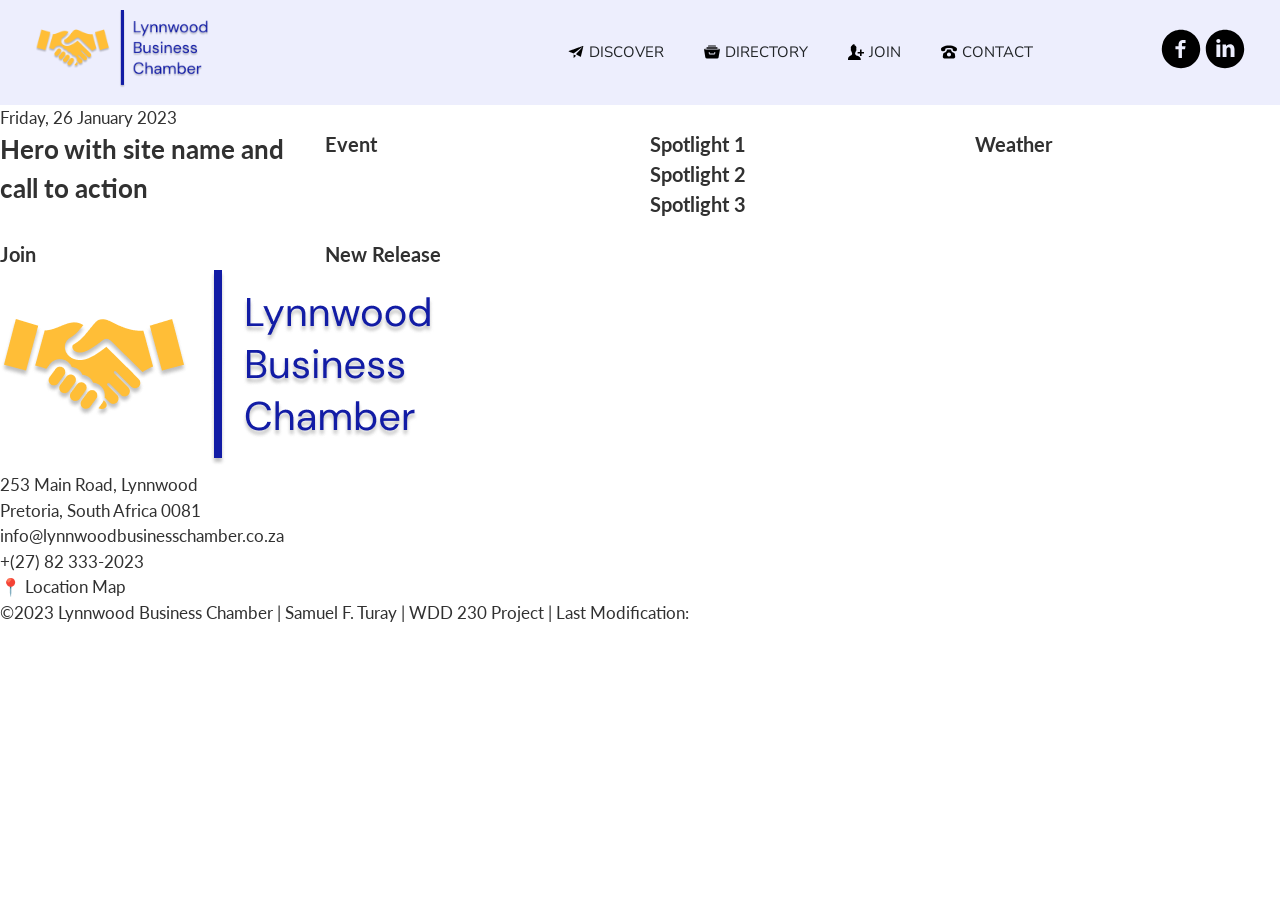
==== chamber/index.html @ 543f2669 "I have added the h1's in my html, along with the five scenarios, and the header tag." ====
<!DOCTYPE html>
<html lang="en">

<head>
    <meta charset="UTF-8">
    <meta http-equiv="X-UA-Compatible" content="IE=edge">
    <meta name="viewport" content="width=device-width, initial-scale=1.0">
    <title>Lynnwood Business Chamber | Your one stop Chamber of Commerce online resource. </title>
    <meta name="description"
        content="The Lynnwood Business Chamber, is a one stop Chamber of Commerce online resource platform, that not only carters for the Lynnwood community, but spreads nation wide and internationally. Lynnwood Business Chamber mission, is to promote economic development, support the growth of local businesses, and advocate for pro-business policies in our community. We provide a wide range of resources, including networking events, educational opportunities, and support for small businesses. ">

    <link rel="apple-touch-icon" sizes="180x180" href="apple-touch-icon.png">
    <link rel="icon" type="image/png" sizes="32x32" href="favicon-32x32.png">
    <link rel="icon" type="image/png" sizes="16x16" href="favicon-16x16.png">
    <link rel="manifest" href="site.webmanifest">
    <link rel="preconnect" href="https://fonts.gstatic.com" crossorigin />
    <link href="https://fonts.googleapis.com/css2?family=DM+Sans&family=Lato&family=Nunito+Sans&display=swap"
        rel="stylesheet" />
    <link rel="stylesheet" href="styles/base.css">
    <link rel="stylesheet" href="styles/medium.css">
    <link rel="stylesheet" href="styles/large.css">
</head>

<body>
    <header>
        <div class="logo-box">
            <img class="logo" src="images/logo.png" width="454" alt="logo image">
        </div>

        <!-- I created this button because I want to add some animation to the hamburger menu when clicked. That can't be achieve with a image. I created the button using svg instead the of ::before and ::after psuedo-element. I prefer it this way -->
        <button class="mobile-nav" aria-controls="primary-navigation" aria-expanded="false">
            <svg class="hamburger" viewBox="0 0 100 100" width="40">
                <rect class="top ham-bar" width="80" height="10" x="10" y="30" rx="5">
                </rect>

                <rect class="middle ham-bar" width="80" height="10" x="10" y="50" rx="5">
                </rect>

                <rect class="bottom ham-bar" width="80" height="10" x="10" y="70" rx="5">
                </rect>
            </svg>
        </button>

        <!-- To make my navigation links to have an icon to it, I used svg sprite icons I downloaded to achieve this-->
        <nav>
            <ul id="primary-navigation" class="primary-navigation" data-visible="false">
                <li class="active">
                    <a href="#">
                        <svg class="navi-icon">
                            <use xlink:href="images/sprite.svg#icon-paper-plane"></use>
                        </svg>
                        <span>Discover</span></a>
                </li>
                <li>
                    <a href="/">
                        <svg class="navi-icon">
                            <use xlink:href="images/sprite.svg#icon-archive"></use>
                        </svg>
                        <span>Directory</span></a>
                </li>
                <li>
                    <a href="/">
                        <svg class="navi-icon">
                            <use xlink:href="images/sprite.svg#icon-add-user"></use>
                        </svg>
                        <span>Join</span></a>
                </li>
                <li>
                    <a href="/">
                        <svg class="navi-icon">
                            <use xlink:href="images/sprite.svg#icon-old-phone"></use>
                        </svg>
                        <span>Contact</span></a>
                </li>

            </ul>
        </nav>
        <div class="social">
            <svg class="social-icon">
                <use xlink:href="images/sprite.svg#icon-facebook-with-circle"></use>
            </svg>
            <svg class="social-icon">
                <use xlink:href="images/sprite.svg#icon-linkedin-with-circle"></use>
            </svg>
        </div>
    </header>
    <div id="top-date">
        <p>Friday, 26 January 2023</p>
    </div>
    <!-- I used the h1 and h3 tag as placeholder element for the different sections. The reason behind this, is for semantic html. -->
    <main class="grid-main">
        <section class="hero">
            <h1>Hero with site name and call to action</h1>
        </section>
        <section class="event">
            <h3>Event</h3>
        </section>
        <section class="spotlight">
            <div class="spotlight-box">
                <h3>Spotlight 1</h3>
            </div>
            <div class="spotlight-box">
                <h3>Spotlight 2</h3>
            </div>
            <div class="spotlight-box">
                <h3>Spotlight 3</h3>
            </div>
        </section>
        <section class="weather">
            <h3>Weather</h3>
        </section>
        <section class="join">
            <h3>Join</h3>
        </section>
        <section class="new-release">
            <h3>New Release</h3>
        </section>
    </main>

    <!-- In the footer, there are nested divs, and the parent div (footer-flex-box) get the display flex to it. -->
    <footer>
        <div class="footer-flex-box">
            <div class="footer-logo-box">
                <img src="images/logo.png" alt="Lynnwood Business Chamber Logo" class="footer-logo">
            </div>
            <div class="address-box">
                <p>253 Main Road, Lynnwood</p>
                <p>Pretoria, South Africa 0081</p>
            </div>
            <div class="contact-box">
                <p>info@lynnwoodbusinesschamber.co.za</p>
                <p>+(27) 82 333-2023</p>
                <p>📍 Location Map</p>
            </div>
        </div>
        &copy;2023 Lynnwood Business Chamber | Samuel F. Turay | WDD 230 Project | Last Modification: <span id="date"></span>
    </footer>
    <script src="scripts/chamber.js"></script>
</body>

</html>
---- chamber/styles/base.css ----
*,
::before,
::after {
  margin: 0;
  padding: 0;
  box-sizing: inherit;
}

:root {
  --heading-font: "DM Sans", sans-serif;
  --paragraph-font: "Lato", sans-serif;
  --nav-button-font: "Nunito Sans", sans-serif;

  --color-primary: #121ca5;
  --color-secondary: #ffbe37;
  --color-nav-foot: #edeefd;

  --primary-text1: #212427;
  --primary-text2: #fff;
  --secondary-text: #313131;
}

html {
    font-size: 62.5%;
    box-sizing: border-box;
}

body {
    color: var(--secondary-text);
    font-size: 1.7rem;
    font-family: var(--paragraph-font);
    line-height: 1.5;
}

/* Styling the Navigation, logo, media links in the header */
header {
    color: var(--primary-text1);
    font-family: var(--nav-button-font);
    display: flex;
    font-size: 1.5rem;
    background-color: var(--color-nav-foot);
    justify-content: space-between;
    align-items: center;
    padding-inline: 3.5rem;
    padding-block: 1rem;
    flex: 0 0 100%;
    
}

ul {
    display: flex;
    list-style: none;
    gap: 2rem;
    flex: 0 0 100%;
    margin-inline-start: -5rem;
    
}

li a:link, 
li a:visited {
    color: var(--primary-text1);
    text-transform: uppercase;
    text-decoration: none;
    padding-block: 2rem;
    padding-inline: 1rem;
    position: relative;
    
    display: flex;
    align-items: center;
}

li a::after {
    content: "";
    opacity: 0;
    transition: opacity 0.2s;
    height: 3px;
    width: 100%;
    background-color: var(--color-secondary);
    position: absolute;
    inset-block-end: 0;
    inset-inline-start: 0;
}

li a:hover::after {
    opacity: 1;
}

.logo {
    width: 40%;
    
}

.social-icon {
    width: 4rem;
    height: 4rem;
    
}

.navi-icon {
    width: 1.6rem;
    height: 1.6rem;
    margin-inline-end: .5rem;
    
}

.mobile-nav {
    background: transparent;
    border: 1px solid #000;
    border-radius: 5px;
    cursor: pointer;
}

.mobile-nav .ham-bar {
    transition:
    y 200ms ease-in 200ms,
    rotate 200ms ease-in,
    opacity 0ms 200ms;
    transform-origin: center;
}

.mobile-nav[aria-expanded='true'] .ham-bar {
    transition:
    y 200ms ease-in,
    rotate 200ms ease-in 200ms,
    opacity 0ms 300ms;
    
}

.mobile-nav[aria-expanded='true'] :is(.top, .bottom) {
    y: 45px;
}

.mobile-nav[aria-expanded='true'] .top {
    rotate: 45deg;
}

.mobile-nav[aria-expanded='true'] .bottom {
    rotate: -45deg;
}

.mobile-nav[aria-expanded='true'] .middle {
    opacity: 0;;
}

.mobile-nav {
    display: none;
}

.top-date {
    background-color: var(--color-secondary);
}
/* The layout of the body CSS section */
[class*="grid-"] {
    display: grid;
    gap: 2rem;
}

.grid-main {
    grid-template-columns: repeat(auto-fit, minmax(min(300px, 100%), 1fr));
}
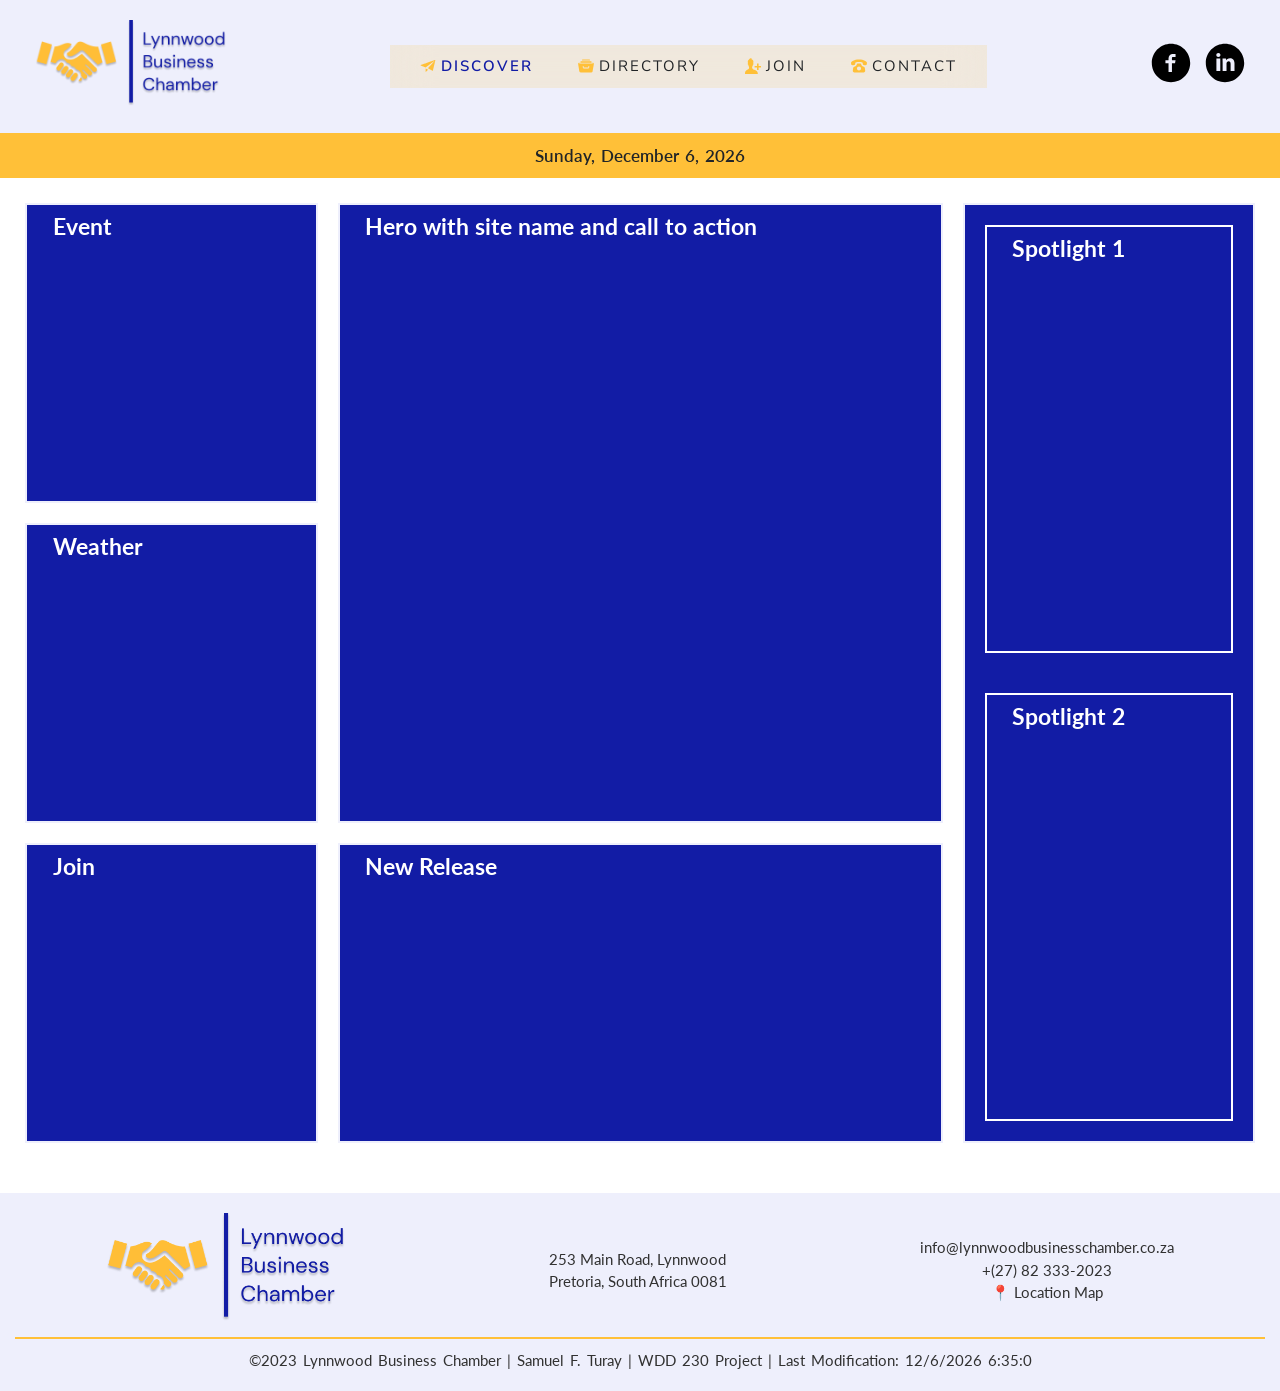
==== commit 4afd518b: "built the responsive navigation, the footer, and the home page layout of the Lynnwood Chamber of Com" ====
--- a/chamber/index.html
+++ b/chamber/index.html
@@ -24,7 +24,7 @@
 <body>
     <header>
         <div class="logo-box">
-            <img class="logo" src="images/logo.png" width="454" alt="logo image">
+            <a href="index.html"><img class="logo" src="images/logo.png" width="454" alt="logo image"></a>
         </div>
 
         <!-- I created this button because I want to add some animation to the hamburger menu when clicked. That can't be achieve with a image. I created the button using svg instead the of ::before and ::after psuedo-element. I prefer it this way -->
@@ -41,9 +41,8 @@
             </svg>
         </button>
 
-        <!-- To make my navigation links to have an icon to it, I used svg sprite icons I downloaded to achieve this-->
-        <nav>
-            <ul id="primary-navigation" class="primary-navigation" data-visible="false">
+        <nav id="primary-navigation" class="primary-navigation" data-visible="false">
+            <ul  >
                 <li class="active">
                     <a href="#">
                         <svg class="navi-icon">
@@ -52,21 +51,21 @@
                         <span>Discover</span></a>
                 </li>
                 <li>
-                    <a href="/">
+                    <a href="#">
                         <svg class="navi-icon">
                             <use xlink:href="images/sprite.svg#icon-archive"></use>
                         </svg>
                         <span>Directory</span></a>
                 </li>
                 <li>
-                    <a href="/">
+                    <a href="#">
                         <svg class="navi-icon">
                             <use xlink:href="images/sprite.svg#icon-add-user"></use>
                         </svg>
                         <span>Join</span></a>
                 </li>
                 <li>
-                    <a href="/">
+                    <a href="#">
                         <svg class="navi-icon">
                             <use xlink:href="images/sprite.svg#icon-old-phone"></use>
                         </svg>
@@ -83,9 +82,12 @@
                 <use xlink:href="images/sprite.svg#icon-linkedin-with-circle"></use>
             </svg>
         </div>
+
     </header>
-    <div id="top-date">
-        <p>Friday, 26 January 2023</p>
+
+
+    <div class="top-date">
+        <p id="top-date"></p>
     </div>
     <!-- I used the h1 and h3 tag as placeholder element for the different sections. The reason behind this, is for semantic html. -->
     <main class="grid-main">
@@ -93,27 +95,27 @@
             <h1>Hero with site name and call to action</h1>
         </section>
         <section class="event">
-            <h3>Event</h3>
+            <h2>Event</h2>
         </section>
         <section class="spotlight">
             <div class="spotlight-box">
-                <h3>Spotlight 1</h3>
+                <h2>Spotlight 1</h2>
             </div>
             <div class="spotlight-box">
-                <h3>Spotlight 2</h3>
+                <h2>Spotlight 2</h2>
             </div>
             <div class="spotlight-box">
-                <h3>Spotlight 3</h3>
+                <h2>Spotlight 3</h2>
             </div>
         </section>
         <section class="weather">
-            <h3>Weather</h3>
+            <h2>Weather</h2>
         </section>
         <section class="join">
-            <h3>Join</h3>
+            <h2>Join</h2>
         </section>
         <section class="new-release">
-            <h3>New Release</h3>
+            <h2>New Release</h2>
         </section>
     </main>
 
@@ -133,7 +135,8 @@
                 <p>📍 Location Map</p>
             </div>
         </div>
-        &copy;2023 Lynnwood Business Chamber | Samuel F. Turay | WDD 230 Project | Last Modification: <span id="date"></span>
+        <p>&copy;2023 Lynnwood Business Chamber | Samuel F. Turay | WDD 230 Project | Last Modification: <span
+            id="date"></span></p>
     </footer>
     <script src="scripts/chamber.js"></script>
 </body>
--- a/chamber/styles/base.css
+++ b/chamber/styles/base.css
@@ -1,35 +1,41 @@
 *,
 ::before,
 ::after {
-  margin: 0;
-  padding: 0;
-  box-sizing: inherit;
+    margin: 0;
+    padding: 0;
+    box-sizing: inherit;
 }
 
 :root {
-  --heading-font: "DM Sans", sans-serif;
-  --paragraph-font: "Lato", sans-serif;
-  --nav-button-font: "Nunito Sans", sans-serif;
-
-  --color-primary: #121ca5;
-  --color-secondary: #ffbe37;
-  --color-nav-foot: #edeefd;
-
-  --primary-text1: #212427;
-  --primary-text2: #fff;
-  --secondary-text: #313131;
+    --heading-font: "DM Sans", sans-serif;
+    --paragraph-font: "Lato", sans-serif;
+    --nav-button-font: "Nunito Sans", sans-serif;
+
+    --color-primary: #121ca5;
+    --color-secondary: #ffc038;
+    --color-nav-foot: #eeeffc;
+
+    --primary-text1: #212427;
+    --primary-text2: #fff;
+    --secondary-text: #313131;
 }
 
 html {
-    font-size: 62.5%;
+    font-size: 50%;
     box-sizing: border-box;
 }
 
 body {
-    color: var(--secondary-text);
-    font-size: 1.7rem;
+    color: #fff;
+    font-size: 1.5rem;
     font-family: var(--paragraph-font);
     line-height: 1.5;
+    overflow-x: hidden;
+}
+
+h1,
+h2 {
+    margin: .5rem 2vw;
 }
 
 /* Styling the Navigation, logo, media links in the header */
@@ -44,111 +50,141 @@
     padding-inline: 3.5rem;
     padding-block: 1rem;
     flex: 0 0 100%;
-    
-}
-
-ul {
-    display: flex;
+    position: relative;
+    /* overflow: hidden; */
+}
+
+.mobile-nav {
+    background: var(--color-primary);
+    border: 1px solid var(--color-secondary);
+    border-radius: 5px;
+    cursor: pointer;
+    margin: .2rem 2vw;
+    order: 1;
+    z-index: 99999;
+}
+
+.mobile-nav .ham-bar {
+    transition:
+        y 200ms ease-in 200ms,
+        rotate 200ms ease-in,
+        opacity 0ms 200ms;
+    transform-origin: center;
+    fill: var(--color-secondary);
+}
+
+.mobile-nav[aria-expanded='true'] .ham-bar {
+    transition:
+        y 200ms ease-in,
+        rotate 200ms ease-in 200ms,
+        opacity 0ms 300ms;
+
+}
+
+.mobile-nav[aria-expanded='true'] :is(.top, .bottom) {
+    y: 45px;
+}
+
+.mobile-nav[aria-expanded='true'] .top {
+    rotate: 45deg;
+}
+
+.mobile-nav[aria-expanded='true'] .bottom {
+    rotate: -45deg;
+}
+
+.mobile-nav[aria-expanded='true'] .middle {
+    opacity: 0;
+}
+
+.primary-navigation {
+    position: absolute;
+    height: 50vh;
+    inset: 70px 0 0 0;
+    background: hsl(41 100% 61% / 0.5);
+    backdrop-filter: blur(2rem);
+    transform: translateX(100%);
+    transition: transform 300ms ease-out;
+
+}
+
+.primary-navigation ul {
+    display: flex;
+    flex-direction: column;
+    font-size: 1.5rem;
     list-style: none;
-    gap: 2rem;
+    padding-inline: 2rem;
     flex: 0 0 100%;
-    margin-inline-start: -5rem;
-    
-}
-
-li a:link, 
-li a:visited {
+    padding-block: min(30vh, 10rem);
+    background: hsl(0, 0%, 100% / 0.1);
+    gap: 2.5rem;
+    text-align: center;
+    transition: 0.5s;
+    opacity: 1;
+
+}
+
+
+.primary-navigation :where(a:link, :visited) {
     color: var(--primary-text1);
     text-transform: uppercase;
     text-decoration: none;
     padding-block: 2rem;
     padding-inline: 1rem;
-    position: relative;
-    
+    letter-spacing: 2px;
+
     display: flex;
     align-items: center;
 }
 
-li a::after {
-    content: "";
-    opacity: 0;
-    transition: opacity 0.2s;
-    height: 3px;
-    width: 100%;
-    background-color: var(--color-secondary);
-    position: absolute;
-    inset-block-end: 0;
-    inset-inline-start: 0;
-}
-
-li a:hover::after {
-    opacity: 1;
-}
+.primary-navigation a:hover:where(:link, :visited) {
+    background: var(--color-secondary);
+    backdrop-filter: blur(5rem);
+}
+
+.primary-navigation li.active a {
+    background-color: hsl(41 100% 61% / 0.7);
+}
+
+.primary-navigation[data-visible="true"] {
+    transform: translateX(0%);
+}
+
 
 .logo {
-    width: 40%;
-    
+    width: 15rem;
+
 }
 
 .social-icon {
     width: 4rem;
     height: 4rem;
-    
+    margin-inline-start: 1rem;
+}
+
+.social {
+    margin-inline-end: -15rem;
 }
 
 .navi-icon {
     width: 1.6rem;
     height: 1.6rem;
     margin-inline-end: .5rem;
-    
-}
-
-.mobile-nav {
-    background: transparent;
-    border: 1px solid #000;
-    border-radius: 5px;
-    cursor: pointer;
-}
-
-.mobile-nav .ham-bar {
-    transition:
-    y 200ms ease-in 200ms,
-    rotate 200ms ease-in,
-    opacity 0ms 200ms;
-    transform-origin: center;
-}
-
-.mobile-nav[aria-expanded='true'] .ham-bar {
-    transition:
-    y 200ms ease-in,
-    rotate 200ms ease-in 200ms,
-    opacity 0ms 300ms;
-    
-}
-
-.mobile-nav[aria-expanded='true'] :is(.top, .bottom) {
-    y: 45px;
-}
-
-.mobile-nav[aria-expanded='true'] .top {
-    rotate: 45deg;
-}
-
-.mobile-nav[aria-expanded='true'] .bottom {
-    rotate: -45deg;
-}
-
-.mobile-nav[aria-expanded='true'] .middle {
-    opacity: 0;;
-}
-
-.mobile-nav {
-    display: none;
-}
+    fill: var(--color-primary);
+
+}
+
 
 .top-date {
+    color: var(--primary-text1);
     background-color: var(--color-secondary);
-}
+    font-size: 1.7rem;
+    text-align: center;
+    padding-block: 1rem;
+    word-spacing: 2px;
+    font-weight: 600;
+}
+
 /* The layout of the body CSS section */
 [class*="grid-"] {
     display: grid;
@@ -157,4 +193,80 @@
 
 .grid-main {
     grid-template-columns: repeat(auto-fit, minmax(min(300px, 100%), 1fr));
+    grid-auto-rows: 300px;
+    margin-block: 2.5rem;
+    margin-inline: 2.5rem;
+}
+
+.grid-main>* {
+    border: 2px solid var(--color-nav-foot);
+    background-color: var(--color-primary);
+}
+
+.event {
+    grid-row: 2 / 3;
+}
+
+.spotlight {
+    grid-row: 5 / 7;
+
+    display: flex;
+    flex-direction: column;
+
+}
+
+.spotlight > :last-child{
+        display: none;
+    }
+
+.spotlight-box {
+    height: 100%;
+    margin-inline: 2rem;
+    margin-block: 2rem;
+    border: 2px solid;
+}
+
+.weather {
+    grid-row: 3 / 4;
+}
+
+.join {
+    display: none;
+}
+
+.new-release {
+    grid-row: 4 / 5;
+}
+
+.footer-flex-box {
+    display: flex;
+    flex-direction: column;
+    justify-content: center;
+    align-items: center;
+    gap: 1rem;
+    text-align: center;
+    margin-block-end: 1rem;
+}
+
+.footer-logo {
+    width: 20rem;
+
+}
+
+footer {
+    color: var(--secondary-text);
+    background-color: var(--color-nav-foot);
+    padding-block: 2rem;
+    padding-inline: 1.5rem;
+    margin-block-start: 5rem;
+
+}
+
+footer>p {
+    text-align: center;
+    border-top: 2px solid var(--color-secondary);
+    padding-block-start: 1rem;
+    padding-inline: 2rem;
+    word-spacing: 2px;
+    font-size: 1.5rem;
 }
--- a/chamber/styles/medium.css
+++ b/chamber/styles/medium.css
@@ -0,0 +1,63 @@
+@media only screen and (min-width: 35em) {
+    
+    html {
+        font-size: 62.5%;
+    }
+
+    .social {
+        margin-inline-end: -20rem;
+    }
+
+    .grid-main {
+        grid-template-columns: repeat(3, 1fr);
+    }
+
+    .hero {
+        grid-column: 1 / -1;
+        grid-row: 1 / 2;
+    }
+
+    .event {
+        grid-column: 1 / 3;
+        grid-row: 5 / 6;
+    } 
+
+    .spotlight {
+        grid-column: 1 / -1;
+        grid-row: 3 / 4;
+
+        flex-direction: row;
+        
+    }
+
+    .spotlight-box {
+        width: 100%;
+        height: auto;
+    }
+
+    .weather {
+        grid-column: 3 / 4;
+        grid-row: 5 / 6;
+    }
+
+    .join {
+        grid-column: 1 / -1;
+        grid-row: 4 / 5;
+        display: block;
+    }
+
+    .new-release {
+        grid-column: 1 / -1;
+        grid-row: 2 / 3;
+        
+    }
+    
+    .footer-flex-box {
+        flex-direction: row;
+        justify-content: space-around;
+    }
+
+    .footer-logo {
+        width: 25rem;
+    }
+}
--- a/chamber/styles/large.css
+++ b/chamber/styles/large.css
@@ -0,0 +1,127 @@
+@media only screen and (min-width: 56.2em) {
+
+    header {
+        padding-block: 2rem;
+    }
+
+    .social {
+        margin-inline-end: 0;
+    }
+
+    .grid-main {
+        grid-template-columns: repeat(4, 1fr);
+
+    }
+
+    .mobile-nav {
+        display: none;
+    }
+
+    .primary-navigation {
+        position: relative;
+        inset: 0;
+        transform: translateX(0);
+        height: auto;
+        background: rgba(255, 185, 33, 0.139);
+    }
+
+    .primary-navigation ul {
+        flex-direction: row;
+        padding-block: 0;
+    }
+
+    .primary-navigation :where(a:link, :visited) {
+        border-top: none;
+        position: relative;
+        padding-block: 1rem;
+    }
+
+    .primary-navigation a:hover:where(:link, :visited) {
+        background: none;
+        backdrop-filter: none;
+        color: var(--color-secondary);
+    }
+
+    .primary-navigation li.active a {
+        background-color: transparent;
+        color: var(--color-primary);
+        font-weight: 600;
+
+    }
+
+
+    .primary-navigation ul li a::after {
+        content: "";
+        opacity: 0;
+        transition: opacity 0.2s;
+        height: 3px;
+        width: 100%;
+        background-color: var(--color-primary);
+        position: absolute;
+        inset-block-end: 0;
+        inset-inline-start: 0;
+    }
+
+    .primary-navigation ul li a:hover::after {
+        opacity: 1;
+    }
+
+    .navi-icon {
+        fill: var(--color-secondary);
+    }
+
+    .logo {
+        width: 20rem;
+    }
+
+
+    /* The main page layout */
+    .hero {
+        grid-column: 2 / 4;
+        grid-row: 1 / 3;
+    }
+
+    .event {
+        grid-column: 1 / 2;
+        grid-row: 1 / 2;
+    }
+
+    .spotlight {
+        grid-column: 4 / 5;
+        grid-row: 1 / 4;
+
+        flex-direction: column;
+    }
+
+    .spotlight-box {
+        height: 100%;
+        width: auto;
+    }
+
+    .weather {
+        grid-column: 1 / 2;
+        grid-row: 2 / 3;
+    }
+
+    .join {
+        grid-column: 1 / 2;
+        grid-row: 3 / 4;
+        
+    }
+
+    .new-release {
+        grid-column: 2 / 4;
+        grid-row: 3 / 4;
+        
+    }
+
+    /* .footer-flex-box {
+        flex-direction: row;
+    } */
+
+    .footer-logo {
+        width: 25rem;
+    }
+
+
+}
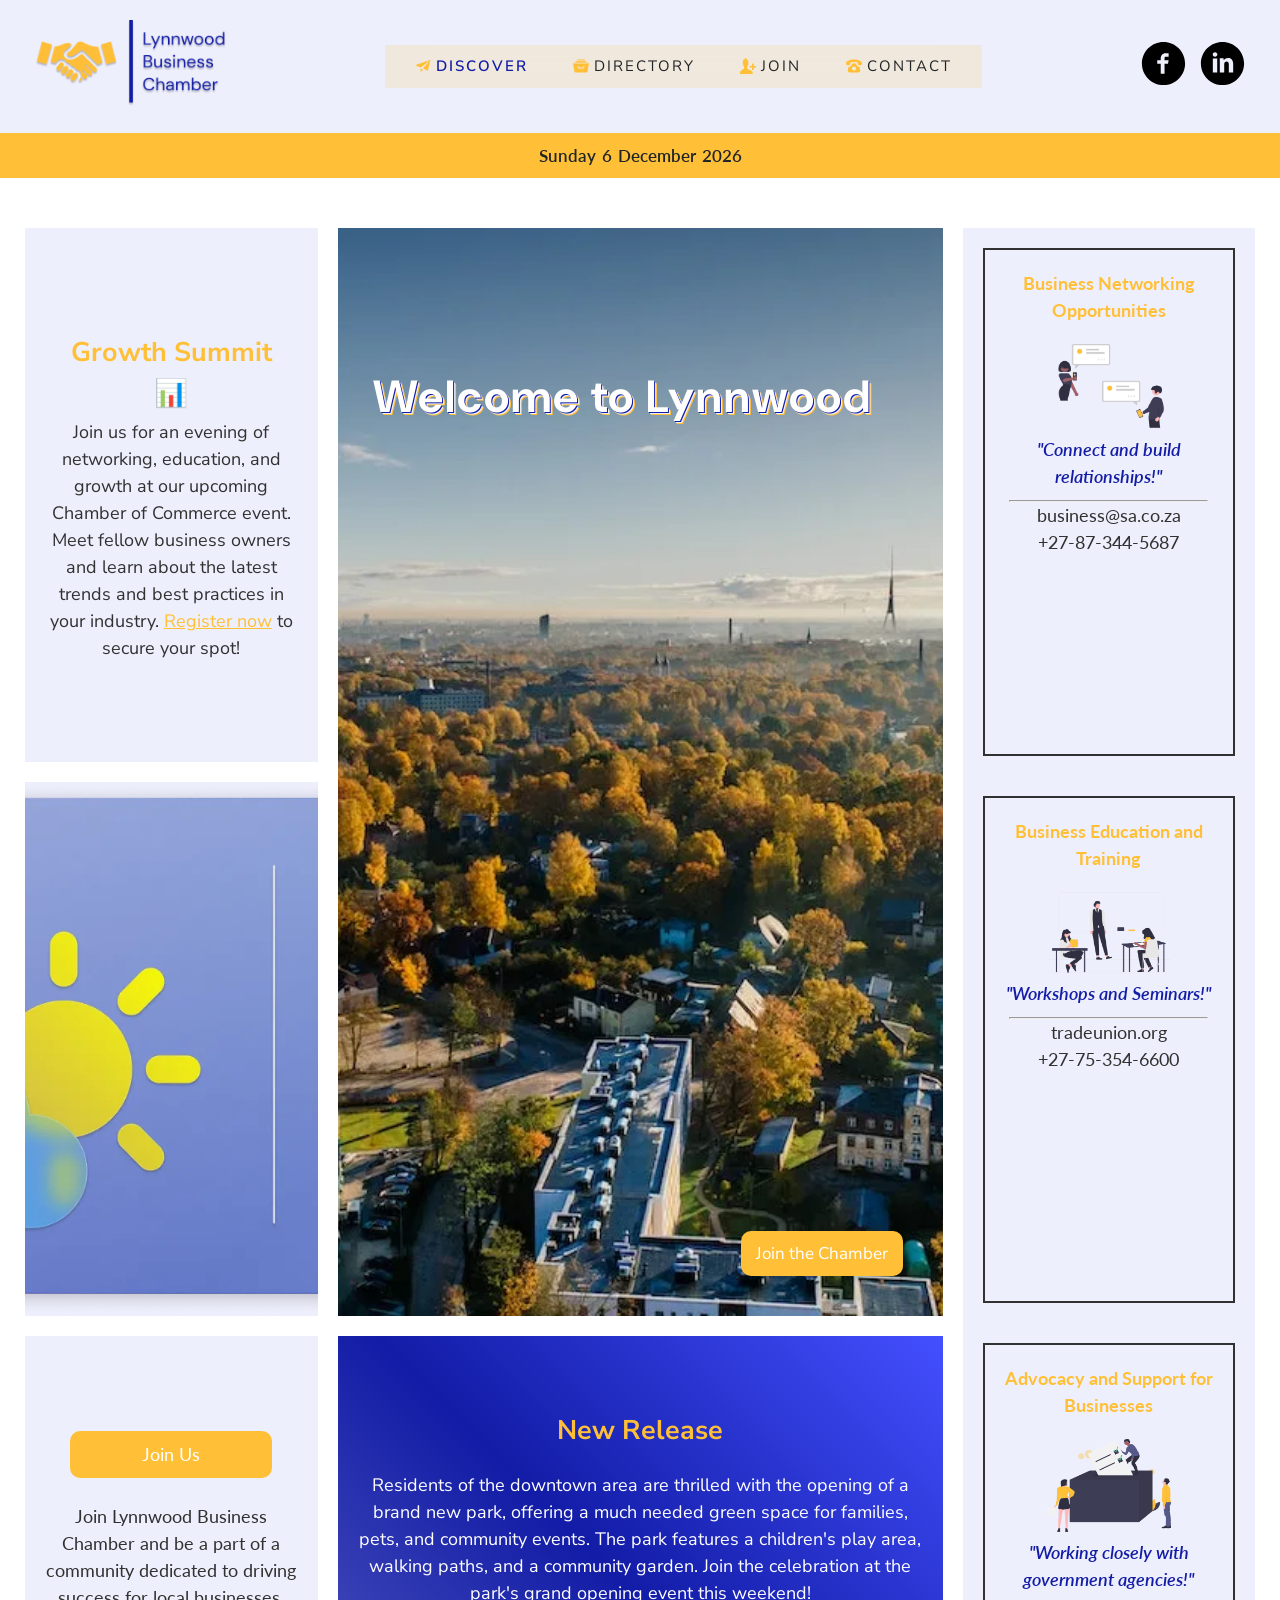
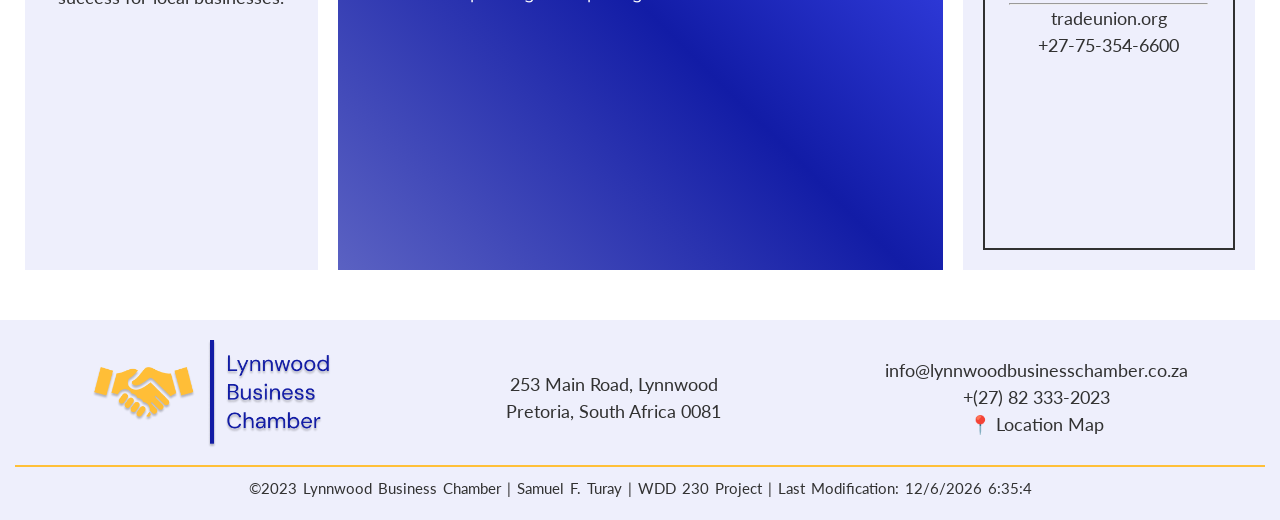
==== commit 12fc5d96: "I finished putting in the necessary items in the different layout components." ====
--- a/chamber/index.html
+++ b/chamber/index.html
@@ -22,6 +22,7 @@
 </head>
 
 <body>
+    <div class="pop show"> 🤝 Come join us for the chamber meet and greet Wednesday at 7:00 p.m </div>
     <header>
         <div class="logo-box">
             <a href="index.html"><img class="logo" src="images/logo.png" width="454" alt="logo image"></a>
@@ -42,7 +43,7 @@
         </button>
 
         <nav id="primary-navigation" class="primary-navigation" data-visible="false">
-            <ul  >
+            <ul>
                 <li class="active">
                     <a href="#">
                         <svg class="navi-icon">
@@ -92,30 +93,70 @@
     <!-- I used the h1 and h3 tag as placeholder element for the different sections. The reason behind this, is for semantic html. -->
     <main class="grid-main">
         <section class="hero">
-            <h1>Hero with site name and call to action</h1>
+            <h1>Welcome to Lynnwood</h1>
+            <a href="#" class="cta">Join the Chamber</a>
         </section>
         <section class="event">
-            <h2>Event</h2>
+            <h2>Growth Summit 📊</h2>
+            <p>Join us for an evening of networking, education, and growth at our upcoming Chamber of Commerce event.
+                Meet fellow business owners and learn about the latest trends and best practices in your industry. <a
+                    href="#">Register now</a> to secure your spot!</p>
         </section>
         <section class="spotlight">
             <div class="spotlight-box">
-                <h2>Spotlight 1</h2>
+                <h4>Business Networking Opportunities</h4>
+
+                <div class="spotlight-img-box">
+                    <img src="images/networking.webp" width="726" alt="Cartoon image of social media networking"
+                        class="spotlight-img">
+                </div>
+                <p class="caption">
+                    "Connect and build relationships!"
+                </p>
+                <hr>
+                <p class="info">business@sa.co.za <br> +27-87-344-5687</p>
             </div>
             <div class="spotlight-box">
-                <h2>Spotlight 2</h2>
+                <h4>Business Education and Training</h4>
+
+                <div class="spotlight-img-box">
+                    <img src="images/learning.webp" width="726" alt="Cartoon image of social media networking"
+                        class="spotlight-img">
+                </div>
+                <p class="caption">
+                    "Workshops and Seminars!"
+                </p>
+                <hr>
+                <p class="info">tradeunion.org <br> +27-75-354-6600</p>
             </div>
+
             <div class="spotlight-box">
-                <h2>Spotlight 3</h2>
+                <h4>Advocacy and Support for Businesses</h4>
+
+                <div class="spotlight-img-box">
+                    <img src="images/advocacy.webp" width="726" alt="Cartoon image of social media networking"
+                        class="spotlight-img">
+                </div>
+                <p class="caption">
+                    "Working closely with government agencies!"
+                </p>
+                <hr>
+                <p class="info">tradeunion.org <br> +27-75-354-6600</p>
             </div>
         </section>
         <section class="weather">
-            <h2>Weather</h2>
+            <!-- <h2>Weather</h2> -->
         </section>
         <section class="join">
-            <h2>Join</h2>
+            <a href="#"> Join Us</a>
+            <p>Join Lynnwood Business Chamber and be a part of a community dedicated to driving success for local
+                businesses.</p>
         </section>
         <section class="new-release">
             <h2>New Release</h2>
+            <p>Residents of the downtown area are thrilled with the opening of a brand new park, offering a much needed
+                green space for families, pets, and community events. The park features a children's play area, walking
+                paths, and a community garden. Join the celebration at the park's grand opening event this weekend!</p>
         </section>
     </main>
 
@@ -136,7 +177,7 @@
             </div>
         </div>
         <p>&copy;2023 Lynnwood Business Chamber | Samuel F. Turay | WDD 230 Project | Last Modification: <span
-            id="date"></span></p>
+                id="date"></span></p>
     </footer>
     <script src="scripts/chamber.js"></script>
 </body>
--- a/chamber/styles/base.css
+++ b/chamber/styles/base.css
@@ -1,3 +1,4 @@
+/* making universal declarations */
 *,
 ::before,
 ::after {
@@ -6,18 +7,23 @@
     box-sizing: inherit;
 }
 
+/* creating CSS variables for simplicity and order. */
 :root {
     --heading-font: "DM Sans", sans-serif;
     --paragraph-font: "Lato", sans-serif;
     --nav-button-font: "Nunito Sans", sans-serif;
 
-    --color-primary: #121ca5;
+    --color-primary: #121ca6;
     --color-secondary: #ffc038;
     --color-nav-foot: #eeeffc;
 
     --primary-text1: #212427;
     --primary-text2: #fff;
     --secondary-text: #313131;
+
+    --gradient1: #121ca6ab;
+    --gradient2: #323eea;
+    --gradient3: #2533ffd8;
 }
 
 html {
@@ -26,11 +32,13 @@
 }
 
 body {
-    color: #fff;
-    font-size: 1.5rem;
+    color: var(--secondary-text);
+    font-size: 1.8rem;
     font-family: var(--paragraph-font);
     line-height: 1.5;
     overflow-x: hidden;
+    
+
 }
 
 h1,
@@ -48,18 +56,34 @@
     justify-content: space-between;
     align-items: center;
     padding-inline: 3.5rem;
-    padding-block: 1rem;
+    padding-block: 1.5rem;
     flex: 0 0 100%;
     position: relative;
     /* overflow: hidden; */
 }
 
+.pop {
+    color: #fff;
+    background-color: var(--color-primary);
+    padding-block: 1rem;
+    text-align: center;
+    letter-spacing: 1px;
+    display: none;
+    transition: all .5s;
+    
+}
+
+/* .show {
+    display: block;
+} */
+
+/* the following declaration of the '.mobile-nav' has everything to do with the creation of the button and it effect in mobile view. */
 .mobile-nav {
     background: var(--color-primary);
     border: 1px solid var(--color-secondary);
     border-radius: 5px;
     cursor: pointer;
-    margin: .2rem 2vw;
+    margin: .2rem -2vw;
     order: 1;
     z-index: 99999;
 }
@@ -81,6 +105,7 @@
 
 }
 
+/* CSS validator is going to flag most of these as errors but they are not. They are just SVG properties, like 'y' or the rotate. However, they are legit. */
 .mobile-nav[aria-expanded='true'] :is(.top, .bottom) {
     y: 45px;
 }
@@ -150,20 +175,19 @@
     transform: translateX(0%);
 }
 
-
 .logo {
     width: 15rem;
 
 }
 
 .social-icon {
-    width: 4rem;
-    height: 4rem;
+    width: 4.5rem;
+    height: 4.5rem;
     margin-inline-start: 1rem;
 }
 
 .social {
-    margin-inline-end: -15rem;
+    margin-inline-end: -10rem;
 }
 
 .navi-icon {
@@ -193,18 +217,80 @@
 
 .grid-main {
     grid-template-columns: repeat(auto-fit, minmax(min(300px, 100%), 1fr));
-    grid-auto-rows: 300px;
-    margin-block: 2.5rem;
-    margin-inline: 2.5rem;
+    grid-auto-rows: 1fr;
+    
+    
 }
 
 .grid-main>* {
-    border: 2px solid var(--color-nav-foot);
-    background-color: var(--color-primary);
-}
-
+    background-color: var(--color-nav-foot);
+    overflow-wrap: break-word;
+}
+
+.event,
+.new-release,
+.weather,
+.spotlight:where(h2, h4) {
+    font-family: var(--nav-button-font);
+}
+/* This section includes the hero-box and all it's children */
+.hero {
+    /* using CSS variables here for cleaner look to the declaration. */
+    background-color: none;
+    background-image: url("../images/hero1.webp");
+    background-color: none;
+    /* the using position relative on the hero box because I'm using an absolute positioning on it children */
+    position: relative;
+    background-size: cover;
+    background-position: center;
+    z-index: -1;
+}
+
+.hero h1 {
+    color: #fff;
+    font-family: var(--heading-font);
+    font-size: 3rem;
+    padding: 1rem;
+    text-shadow:
+        0.025em 0.025em 0 var(--color-primary),
+        0.05em 0.05em 0 var(--color-nav-foot),
+        0.07em 0.07em 0 var(--color-secondary);
+    letter-spacing: 2px;
+
+    position: absolute;
+    top: 8rem;
+    left: 0;
+}
+
+.cta {
+    color: #fff;
+    font-family: var(--nav-button-font);
+    font-size: 1.7rem;
+    background-color: var(--color-secondary);
+    display: inline-block;
+    text-decoration: none;
+    padding: 1rem 1.5rem;
+    border-radius: 1rem;
+    cursor: pointer;
+
+    position: absolute;
+    right: 4rem;
+    bottom: 4rem;
+}
+
+
+/* the event section and all it children */
 .event {
     grid-row: 2 / 3;
+    text-align: center;
+    padding-inline: 2rem;
+    padding-block: 10rem;
+
+
+}
+
+.event :where(h2, a) {
+    color: var(--color-secondary);
 }
 
 .spotlight {
@@ -212,30 +298,95 @@
 
     display: flex;
     flex-direction: column;
-
-}
-
-.spotlight > :last-child{
-        display: none;
-    }
+    flex: 1 1 100%;
+    text-align: center;
+
+}
+
+.spotlight> :last-child {
+    display: none;
+}
 
 .spotlight-box {
-    height: 100%;
+    /* height: 100%; */
     margin-inline: 2rem;
     margin-block: 2rem;
     border: 2px solid;
 }
 
+.spotlight-box > :last-child {
+    margin-block-end: 1rem;
+}
+
+.spotlight-box h4 {
+    padding: 2rem;
+    color: var(--color-secondary);
+}
+
+.caption {
+    color: var(--color-primary);
+    font-weight: 600;
+    font-style: italic;
+    padding-block-end: 1rem;
+}
+
+hr {
+    width: 80%;
+    color: var(--secondary-text);
+    margin: 0 auto;
+}
+
+/* .spotlight-img-box {
+    width: 100%;
+} */
+
+.spotlight-img {
+    width: 50%;
+}
+
+
+
+/* this is just a placeholder imgage */
 .weather {
     grid-row: 3 / 4;
-}
-
+    background-image: url(../images/weather-widget.webp);
+    background-size: cover;
+    background-position: center;
+}
+
+/* the join section and it children */
 .join {
+    text-align: center;
+    padding: 8rem 2rem;
     display: none;
 }
+
+.join a {
+    background-color: var(--color-secondary);
+    padding: 1rem;
+    border-radius: 1rem;
+    margin-block-start: 1.5rem;
+    margin-block-end: 2.5rem;
+    display: inline-block;
+    width: 100%;
+    text-decoration: none;
+    color: #fff;
+}
+
 
 .new-release {
     grid-row: 4 / 5;
+    background-image:
+        linear-gradient(45deg, var(--gradient1), var(--color-primary), var(--gradient3));
+    text-align: center;
+    padding-block-start: 7rem;
+    padding-inline: 2rem;
+    color: #fff;
+}
+
+.new-release h2 {
+    color: var(--color-secondary);
+    margin-block-end: 2rem;
 }
 
 .footer-flex-box {
@@ -259,7 +410,6 @@
     padding-block: 2rem;
     padding-inline: 1.5rem;
     margin-block-start: 5rem;
-
 }
 
 footer>p {
--- a/chamber/styles/medium.css
+++ b/chamber/styles/medium.css
@@ -17,6 +17,10 @@
         grid-row: 1 / 2;
     }
 
+    .hero h1 {
+        top: 5rem;
+    }
+    
     .event {
         grid-column: 1 / 3;
         grid-row: 5 / 6;
--- a/chamber/styles/large.css
+++ b/chamber/styles/large.css
@@ -10,7 +10,8 @@
 
     .grid-main {
         grid-template-columns: repeat(4, 1fr);
-
+        margin-block: 5rem 2.5rem;
+        margin-inline: 2.5rem;
     }
 
     .mobile-nav {
@@ -79,6 +80,28 @@
     .hero {
         grid-column: 2 / 4;
         grid-row: 1 / 3;
+
+    }
+
+    .hero h1 {
+        font-size: 4.5rem;
+        top: 12rem;
+    }
+
+    .cta,
+    .join a {
+        transition: transform 300ms, box-shadow 300ms;
+    }
+
+    .cta:hover,
+    .join a:hover {
+        color: #FDB827;
+        background-color: var(--color-nav-foot);
+        text-shadow:
+            0 0 0.125em hsl(0 0% 100% / 0.5),
+            0 0 0.45em currentColor;
+        transform: scale(1.1);
+        box-shadow: 0 5px 7rem 0 rgb(238, 239, 252, .50);
     }
 
     .event {
@@ -91,6 +114,11 @@
         grid-row: 1 / 4;
 
         flex-direction: column;
+
+    }
+
+    .spotlight> :last-child {
+        display: block;
     }
 
     .spotlight-box {
@@ -106,13 +134,21 @@
     .join {
         grid-column: 1 / 2;
         grid-row: 3 / 4;
-        
+    }
+
+    .join a {
+        width: 80%;
+    }
+
+    .join a:hover {
+        background-color: var(--color-primary);
+        box-shadow: 0 5px 7rem 0 rgba(18, 28, 166, 0.367);
     }
 
     .new-release {
         grid-column: 2 / 4;
         grid-row: 3 / 4;
-        
+
     }
 
     /* .footer-flex-box {
